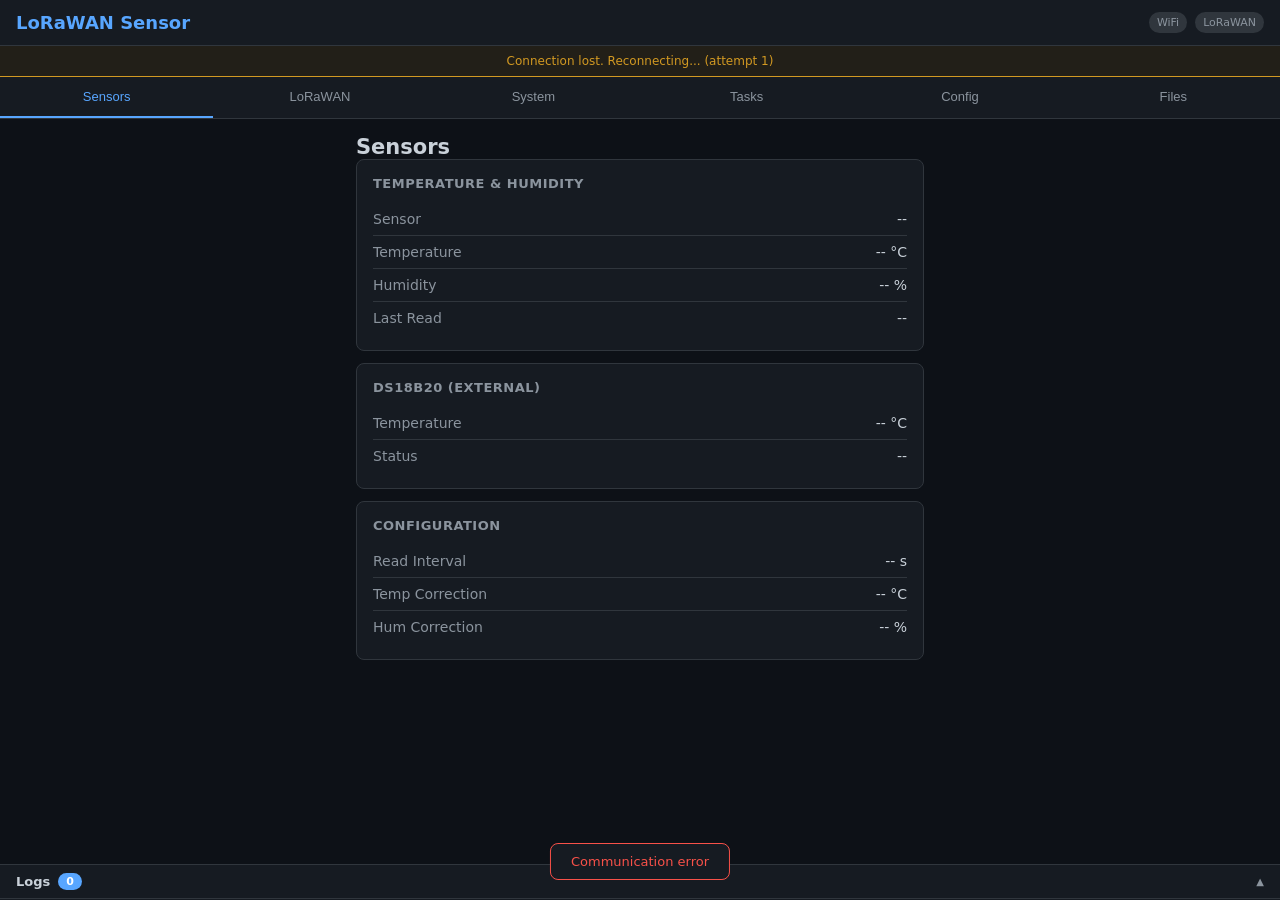
==== main/www/index.html @ 7f73ab03 "Refactor code structure for improved readability and maintainability" ====
<!DOCTYPE html>
<html lang="pt-BR">
<head>
    <meta charset="UTF-8">
    <meta name="viewport" content="width=device-width, initial-scale=1.0">
    <title>LoRaWAN Sensor</title>
    <link rel="icon" type="image/x-icon" href="favicon.ico">
    <link rel="stylesheet" href="style.css">
</head>
<body>
    <header>
        <h1>LoRaWAN Sensor</h1>
        <div class="status">
            <span id="wifi-badge" class="badge">WiFi</span>
            <span id="lorawan-badge" class="badge">LoRaWAN</span>
        </div>
    </header>

    <div id="connection-banner" class="hidden"></div>

    <nav>
        <button class="nav-btn active" data-tab="sensors">Sensors</button>
        <button class="nav-btn" data-tab="lorawan">LoRaWAN</button>
        <button class="nav-btn" data-tab="system">System</button>
        <button class="nav-btn" data-tab="tasks">Tasks</button>
        <button class="nav-btn" data-tab="config">Config</button>
        <button class="nav-btn" data-tab="files">Files</button>
    </nav>

    <main>
        <section id="tab-sensors" class="tab active">
            <div class="tab-loading">Loading...</div>
        </section>
        <section id="tab-lorawan" class="tab">
            <div class="tab-loading">Loading...</div>
        </section>
        <section id="tab-system" class="tab">
            <div class="tab-loading">Loading...</div>
        </section>
        <section id="tab-tasks" class="tab">
            <div class="tab-loading">Loading...</div>
        </section>
        <section id="tab-config" class="tab">
            <div class="tab-loading">Loading...</div>
        </section>
        <section id="tab-files" class="tab">
            <div class="tab-loading">Loading...</div>
        </section>
    </main>

    <div id="toast"></div>

    <footer id="log-viewer" class="log-viewer collapsed">
        <div class="log-header" onclick="toggleLogViewer()">
            <span class="log-title">Logs</span>
            <span class="log-badge" id="log-count">0</span>
            <span class="log-toggle" id="log-toggle-icon">&#9650;</span>
        </div>
        <div class="log-content">
            <div class="log-toolbar">
                <select id="log-level-filter">
                    <option value="0">All Levels</option>
                    <option value="1">Error+</option>
                    <option value="2">Warn+</option>
                    <option value="3">Info+</option>
                    <option value="4">Debug+</option>
                </select>
                <input type="text" id="log-tag-filter" placeholder="Filter by tag...">
                <button class="btn btn-small" onclick="clearLogs()">Clear</button>
                <label class="log-autoscroll">
                    <input type="checkbox" id="log-autoscroll" checked> Auto-scroll
                </label>
            </div>
            <div class="log-entries" id="log-entries"></div>
        </div>
    </footer>

    <script src="core.js"></script>
</body>
</html>
---- main/www/style.css ----
* { margin: 0; padding: 0; box-sizing: border-box; }

:root {
    --bg: #0d1117;
    --surface: #161b22;
    --border: #30363d;
    --text: #c9d1d9;
    --text-muted: #8b949e;
    --accent: #58a6ff;
    --success: #3fb950;
    --danger: #f85149;
    --warning: #d29922;
}

body {
    font-family: -apple-system, system-ui, sans-serif;
    background: var(--bg);
    color: var(--text);
    font-size: 14px;
    min-height: 100vh;
}

header {
    display: flex;
    justify-content: space-between;
    align-items: center;
    padding: 12px 16px;
    background: var(--surface);
    border-bottom: 1px solid var(--border);
}

header h1 {
    font-size: 18px;
    font-weight: 600;
    color: var(--accent);
}

.status { display: flex; gap: 8px; }

.badge {
    padding: 4px 8px;
    border-radius: 12px;
    font-size: 11px;
    font-weight: 500;
    background: var(--border);
    color: var(--text-muted);
}

.badge.on { background: var(--success); color: #fff; }
.badge.off { background: var(--danger); color: #fff; }

nav {
    display: flex;
    background: var(--surface);
    border-bottom: 1px solid var(--border);
}

.nav-btn {
    flex: 1;
    padding: 12px;
    border: none;
    background: none;
    color: var(--text-muted);
    font-size: 13px;
    cursor: pointer;
    border-bottom: 2px solid transparent;
    transition: all 0.2s;
}

.nav-btn:hover { color: var(--text); }
.nav-btn.active {
    color: var(--accent);
    border-bottom-color: var(--accent);
}

main { padding: 16px; max-width: 600px; margin: 0 auto; }

.tab { display: none; }
.tab.active { display: block; }

/* Connection Banner */
.connection-banner {
    padding: 8px 16px;
    text-align: center;
    font-size: 12px;
    font-weight: 500;
    border-bottom: 1px solid var(--border);
    transition: all 0.3s;
    display: none;
}

.connection-banner.show { display: block; }

.connection-banner.connected {
    background: rgba(63, 185, 80, 0.1);
    color: var(--success);
    border-bottom-color: var(--success);
}

.connection-banner.disconnected {
    background: rgba(248, 81, 73, 0.1);
    color: var(--danger);
    border-bottom-color: var(--danger);
}

.connection-banner.reconnecting {
    background: rgba(210, 153, 34, 0.1);
    color: var(--warning);
    border-bottom-color: var(--warning);
}

/* Cards */
.card {
    background: var(--surface);
    border: 1px solid var(--border);
    border-radius: 8px;
    padding: 16px;
    margin-bottom: 12px;
}

.card h3 {
    font-size: 13px;
    font-weight: 600;
    color: var(--text-muted);
    text-transform: uppercase;
    letter-spacing: 0.5px;
    margin-bottom: 12px;
}

/* Info rows */
.info-row {
    display: flex;
    justify-content: space-between;
    padding: 8px 0;
    border-bottom: 1px solid var(--border);
}

.info-row:last-child { border-bottom: none; }
.info-row span:first-child { color: var(--text-muted); }
.info-row span:last-child { font-weight: 500; }

/* Toolbar */
.toolbar {
    display: flex;
    gap: 8px;
    margin-bottom: 12px;
}

.btn-icon {
    width: 36px;
    height: 36px;
    border: 1px solid var(--border);
    border-radius: 6px;
    background: var(--surface);
    color: var(--text);
    cursor: pointer;
    display: flex;
    align-items: center;
    justify-content: center;
    transition: all 0.2s;
}

.btn-icon:hover {
    background: var(--border);
    border-color: var(--accent);
}

.btn-icon svg {
    width: 18px;
    height: 18px;
    fill: currentColor;
}

/* Buttons */
.btn {
    padding: 8px 16px;
    border: 1px solid var(--border);
    border-radius: 6px;
    background: var(--surface);
    color: var(--text);
    font-size: 13px;
    cursor: pointer;
    transition: all 0.2s;
}

.btn:hover { background: var(--border); }

.btn-primary {
    background: var(--accent);
    border-color: var(--accent);
    color: #fff;
}

.btn-primary:hover { background: #4090e0; }

.btn-danger {
    background: var(--danger);
    border-color: var(--danger);
    color: #fff;
}

.btn-danger:hover { background: #d63d35; }

.btn.full { width: 100%; margin-top: 12px; }

/* Toggle buttons */
.toggle { display: flex; gap: 4px; }

.toggle button {
    padding: 6px 12px;
    border: 1px solid var(--border);
    background: var(--surface);
    color: var(--text-muted);
    font-size: 12px;
    cursor: pointer;
    transition: all 0.2s;
}

.toggle button:first-child { border-radius: 4px 0 0 4px; }
.toggle button:last-child { border-radius: 0 4px 4px 0; }

.toggle button.active {
    background: var(--accent);
    border-color: var(--accent);
    color: #fff;
}

.toggle button.on.active { background: var(--success); border-color: var(--success); }
.toggle button.off.active { background: var(--danger); border-color: var(--danger); }

/* Forms */
input, select {
    width: 100%;
    padding: 8px 12px;
    border: 1px solid var(--border);
    border-radius: 6px;
    background: var(--bg);
    color: var(--text);
    font-size: 13px;
    margin-bottom: 8px;
}

input:focus, select:focus {
    outline: none;
    border-color: var(--accent);
}

.form-row {
    display: flex;
    gap: 8px;
    align-items: center;
    margin-bottom: 8px;
}

.form-row label {
    min-width: 60px;
    color: var(--text-muted);
    font-size: 13px;
}

.form-row select { flex: 1; margin-bottom: 0; }

/* Control rows */
.control-row {
    display: flex;
    align-items: center;
    gap: 12px;
    padding: 8px 0;
}

.control-row label {
    min-width: 70px;
    color: var(--text-muted);
    font-size: 13px;
}

.control-row input[type="range"] {
    flex: 1;
    margin: 0;
    height: 4px;
    -webkit-appearance: none;
    background: var(--border);
    border-radius: 2px;
    border: none;
}

.control-row input[type="range"]::-webkit-slider-thumb {
    -webkit-appearance: none;
    width: 14px;
    height: 14px;
    border-radius: 50%;
    background: var(--accent);
    cursor: pointer;
}

.control-row input[type="number"] {
    width: 70px;
    margin: 0;
    text-align: center;
}

/* Empty state */
.empty-state {
    text-align: center;
    padding: 40px 20px;
    color: var(--text-muted);
}

.empty-state p { margin-bottom: 16px; }

/* Modal */
.modal {
    display: none;
    position: fixed;
    top: 0;
    left: 0;
    right: 0;
    bottom: 0;
    background: rgba(0, 0, 0, 0.7);
    z-index: 100;
    align-items: center;
    justify-content: center;
    padding: 16px;
}

.modal.show { display: flex; }

.modal-content {
    background: var(--surface);
    border: 1px solid var(--border);
    border-radius: 12px;
    width: 100%;
    max-width: 400px;
    max-height: 90vh;
    overflow-y: auto;
}

.modal-header {
    display: flex;
    justify-content: space-between;
    align-items: center;
    padding: 16px;
    border-bottom: 1px solid var(--border);
}

.modal-header h3 { font-size: 16px; }

.btn-close {
    width: 28px;
    height: 28px;
    border: none;
    background: none;
    color: var(--text-muted);
    font-size: 20px;
    cursor: pointer;
    border-radius: 4px;
}

.btn-close:hover { background: var(--border); }

.modal-body { padding: 16px; }

/* Quick positions */
.quick-pos {
    display: flex;
    gap: 4px;
    margin: 12px 0;
}

.quick-pos button {
    flex: 1;
    padding: 8px;
    border: 1px solid var(--border);
    border-radius: 4px;
    background: var(--bg);
    color: var(--text-muted);
    font-size: 11px;
    cursor: pointer;
}

.quick-pos button:hover {
    border-color: var(--accent);
    color: var(--accent);
}

/* LED */
.led-ctrl {
    display: flex;
    align-items: center;
    gap: 16px;
    margin-bottom: 12px;
}

.led-indicator {
    width: 24px;
    height: 24px;
    border-radius: 50%;
    background: var(--border);
    transition: all 0.3s;
}

.led-indicator.on {
    background: var(--success);
    box-shadow: 0 0 12px var(--success);
}

.led-indicator.blink { animation: blink 1s infinite; }

@keyframes blink {
    0%, 100% { background: var(--success); box-shadow: 0 0 12px var(--success); }
    50% { background: var(--border); box-shadow: none; }
}

/* Toast */
#toast {
    position: fixed;
    bottom: 20px;
    left: 50%;
    transform: translateX(-50%);
    padding: 10px 20px;
    background: var(--surface);
    border: 1px solid var(--border);
    border-radius: 8px;
    font-size: 13px;
    opacity: 0;
    transition: opacity 0.3s;
    z-index: 200;
}

#toast.show { opacity: 1; }
#toast.success { border-color: var(--success); color: var(--success); }
#toast.error { border-color: var(--danger); color: var(--danger); }

/* Responsive */
@media (max-width: 480px) {
    .control-row { flex-wrap: wrap; }
    .control-row label { width: 100%; margin-bottom: 4px; }
    .control-row input[type="number"] { width: 60px; }
}

/* File Manager */
.fm-partition-tabs {
    display: flex;
    gap: 4px;
    margin-bottom: 12px;
}

.fm-tab {
    flex: 1;
    padding: 10px;
    border: 1px solid var(--border);
    border-radius: 6px;
    background: var(--surface);
    color: var(--text-muted);
    font-size: 13px;
    font-weight: 500;
    cursor: pointer;
    transition: all 0.2s;
}

.fm-tab:hover { border-color: var(--accent); }

.fm-tab.active {
    background: var(--accent);
    border-color: var(--accent);
    color: #fff;
}

.fm-size {
    font-size: 11px;
    font-weight: normal;
    opacity: 0.8;
}

.fm-path {
    background: var(--bg);
    border: 1px solid var(--border);
    border-radius: 6px;
    padding: 8px 12px;
    margin-bottom: 12px;
    font-family: monospace;
    font-size: 12px;
    color: var(--text-muted);
}

.fm-toolbar {
    display: flex;
    gap: 8px;
    margin-bottom: 12px;
    flex-wrap: wrap;
}

.fm-upload-zone {
    border: 2px dashed var(--border);
    border-radius: 8px;
    padding: 20px;
    text-align: center;
    margin-bottom: 12px;
    cursor: pointer;
    transition: all 0.2s;
}

.fm-upload-zone:hover,
.fm-upload-zone.dragging {
    border-color: var(--accent);
    background: rgba(88, 166, 255, 0.05);
}

.fm-upload-zone p {
    color: var(--text-muted);
    font-size: 13px;
    margin: 0;
}

.fm-progress {
    display: none;
    height: 24px;
    background: var(--bg);
    border: 1px solid var(--border);
    border-radius: 6px;
    margin-bottom: 12px;
    overflow: hidden;
}

.fm-progress.show { display: block; }

.fm-progress-fill {
    height: 100%;
    background: linear-gradient(90deg, var(--accent), var(--success));
    width: 0%;
    transition: width 0.3s;
    display: flex;
    align-items: center;
    justify-content: center;
    color: #fff;
    font-size: 11px;
    font-weight: 600;
}

.fm-file-list {
    background: var(--surface);
    border: 1px solid var(--border);
    border-radius: 8px;
    max-height: 400px;
    overflow-y: auto;
}

.fm-file-item {
    display: flex;
    align-items: center;
    padding: 10px 12px;
    border-bottom: 1px solid var(--border);
    transition: background 0.2s;
}

.fm-file-item:last-child { border-bottom: none; }

.fm-file-item:hover { background: var(--bg); }

.fm-file-item.dir { cursor: pointer; }

.fm-file-icon {
    font-size: 18px;
    margin-right: 10px;
    width: 24px;
    text-align: center;
}

.fm-file-info { flex: 1; min-width: 0; }

.fm-file-name {
    font-weight: 500;
    font-size: 13px;
    white-space: nowrap;
    overflow: hidden;
    text-overflow: ellipsis;
}

.fm-file-size {
    font-size: 11px;
    color: var(--text-muted);
}

.fm-file-actions {
    display: flex;
    gap: 4px;
    flex-shrink: 0;
}

.fm-file-actions button {
    padding: 4px 8px;
    font-size: 11px;
    border: 1px solid var(--border);
    border-radius: 4px;
    background: var(--surface);
    color: var(--text-muted);
    cursor: pointer;
    transition: all 0.2s;
}

.fm-file-actions button:hover {
    border-color: var(--accent);
    color: var(--accent);
}

.fm-file-actions .del:hover {
    border-color: var(--danger);
    color: var(--danger);
}

.fm-empty {
    padding: 40px 20px;
    text-align: center;
    color: var(--text-muted);
}

/* File editor modal */
#fm-editor-modal .modal-content {
    max-width: 600px;
}

#fm-editor-modal .modal-body {
    padding: 0;
}

#fm-editor-content {
    width: 100%;
    height: 300px;
    border: none;
    padding: 12px;
    background: var(--bg);
    color: var(--text);
    font-family: monospace;
    font-size: 13px;
    resize: vertical;
    margin: 0;
}

#fm-editor-content:focus {
    outline: none;
}

.modal-footer {
    display: flex;
    justify-content: flex-end;
    gap: 8px;
    padding: 12px 16px;
    border-top: 1px solid var(--border);
}

/* Help text */
.help-text {
    font-size: 11px;
    color: var(--text-muted);
    margin-top: 8px;
    padding: 8px;
    background: var(--bg);
    border-radius: 4px;
    border-left: 2px solid var(--warning);
}

/* Button group */
.btn-group {
    display: flex;
    flex-direction: column;
    gap: 8px;
}

.btn-group .btn {
    margin-top: 0;
}

/* Tab Loading & Error States */
.tab-loading, .tab-error {
    display: flex;
    align-items: center;
    justify-content: center;
    min-height: 200px;
    color: var(--text-muted);
    font-size: 14px;
}

.tab-error {
    color: var(--danger);
}

/* Tasks Monitor */
.auto-refresh-label {
    display: flex;
    align-items: center;
    gap: 5px;
    font-size: 12px;
    color: var(--text-muted);
}

.auto-refresh-label input[type="checkbox"] {
    width: auto;
    margin: 0;
}

.tasks-table-container {
    overflow-x: auto;
}

.tasks-table {
    width: 100%;
    border-collapse: collapse;
    font-size: 13px;
}

.tasks-table th,
.tasks-table td {
    padding: 8px 6px;
    text-align: left;
    border-bottom: 1px solid var(--border);
}

.tasks-table th {
    background: var(--bg);
    font-weight: 600;
    font-size: 12px;
    color: var(--text-muted);
    text-transform: uppercase;
    letter-spacing: 0.5px;
}

.tasks-table tr:hover {
    background: rgba(88, 166, 255, 0.05);
}

.state-Running {
    color: var(--success);
    font-weight: 600;
}

.state-Ready {
    color: var(--warning);
}

.state-Blocked {
    color: var(--accent);
}

.state-Suspended {
    color: var(--text-muted);
}

.cpu-bar {
    display: flex;
    align-items: center;
    margin: 6px 0;
}

.cpu-bar-label {
    width: 80px;
    font-size: 12px;
    overflow: hidden;
    text-overflow: ellipsis;
    white-space: nowrap;
    color: var(--text-muted);
}

.cpu-bar-track {
    flex: 1;
    height: 16px;
    background: var(--bg);
    border: 1px solid var(--border);
    border-radius: 4px;
    overflow: hidden;
    margin: 0 8px;
}

.cpu-bar-fill {
    height: 100%;
    background: linear-gradient(90deg, var(--accent), var(--success));
    transition: width 0.3s ease;
}

.cpu-bar-value {
    width: 40px;
    text-align: right;
    font-size: 12px;
    color: var(--text);
}

/* Log Viewer */
.log-viewer {
    position: fixed;
    bottom: 0;
    left: 0;
    right: 0;
    background: var(--surface);
    border-top: 1px solid var(--border);
    z-index: 50;
    transition: height 0.3s ease;
}

.log-viewer.collapsed {
    height: 36px;
}

.log-viewer.expanded {
    height: 300px;
}

.log-header {
    display: flex;
    align-items: center;
    padding: 8px 16px;
    cursor: pointer;
    user-select: none;
    border-bottom: 1px solid var(--border);
    background: var(--surface);
}

.log-header:hover {
    background: var(--bg);
}

.log-title {
    font-weight: 600;
    font-size: 13px;
    color: var(--text);
}

.log-badge {
    margin-left: 8px;
    padding: 2px 8px;
    background: var(--accent);
    color: #fff;
    border-radius: 10px;
    font-size: 11px;
    font-weight: 600;
}

.log-badge.has-errors {
    background: var(--danger);
}

.log-badge.has-warnings {
    background: var(--warning);
}

.log-toggle {
    margin-left: auto;
    color: var(--text-muted);
    font-size: 10px;
    transition: transform 0.3s;
}

.log-viewer.expanded .log-toggle {
    transform: rotate(180deg);
}

.log-content {
    display: none;
    flex-direction: column;
    height: calc(100% - 36px);
}

.log-viewer.expanded .log-content {
    display: flex;
}

.log-toolbar {
    display: flex;
    gap: 8px;
    padding: 8px 12px;
    background: var(--bg);
    border-bottom: 1px solid var(--border);
    align-items: center;
}

.log-toolbar select,
.log-toolbar input[type="text"] {
    padding: 4px 8px;
    font-size: 12px;
    margin: 0;
    height: 28px;
}

.log-toolbar select {
    width: 100px;
}

.log-toolbar input[type="text"] {
    width: 120px;
    flex-shrink: 0;
}

.log-autoscroll {
    display: flex;
    align-items: center;
    gap: 4px;
    font-size: 11px;
    color: var(--text-muted);
    margin-left: auto;
    white-space: nowrap;
}

.log-autoscroll input {
    width: auto;
    margin: 0;
}

.btn-small {
    padding: 4px 10px;
    font-size: 11px;
    height: 28px;
}

.log-entries {
    flex: 1;
    overflow-y: auto;
    font-family: monospace;
    font-size: 11px;
    padding: 4px 0;
    background: var(--bg);
}

.log-entry {
    display: flex;
    padding: 2px 12px;
    border-bottom: 1px solid rgba(48, 54, 61, 0.5);
}

.log-entry:hover {
    background: rgba(88, 166, 255, 0.05);
}

.log-entry .log-ts {
    color: var(--text-muted);
    width: 70px;
    flex-shrink: 0;
}

.log-entry .log-lvl {
    width: 14px;
    flex-shrink: 0;
    font-weight: 600;
    text-align: center;
}

.log-entry .log-tag {
    color: var(--accent);
    width: 80px;
    flex-shrink: 0;
    overflow: hidden;
    text-overflow: ellipsis;
    white-space: nowrap;
}

.log-entry .log-msg {
    flex: 1;
    color: var(--text);
    word-break: break-word;
}

.log-entry.level-1 .log-lvl { color: var(--danger); }
.log-entry.level-2 .log-lvl { color: var(--warning); }
.log-entry.level-3 .log-lvl { color: var(--success); }
.log-entry.level-4 .log-lvl { color: var(--accent); }
.log-entry.level-5 .log-lvl { color: var(--text-muted); }

.log-entry.level-1 { background: rgba(248, 81, 73, 0.1); }
.log-entry.level-2 { background: rgba(210, 153, 34, 0.05); }

.log-empty {
    text-align: center;
    padding: 20px;
    color: var(--text-muted);
}

/* Adjust main content when log viewer is visible */
body {
    padding-bottom: 36px;
}

body.log-expanded {
    padding-bottom: 300px;
}

/* ============================================================================
   Spinner & Button States
   ============================================================================ */

.spinner {
    display: inline-block;
    width: 14px;
    height: 14px;
    border: 2px solid rgba(255,255,255,0.3);
    border-radius: 50%;
    border-top-color: #fff;
    animation: spin 0.8s linear infinite;
    margin-right: 6px;
    vertical-align: middle;
}

@keyframes spin {
    to { transform: rotate(360deg); }
}

.btn.loading {
    opacity: 0.8;
    cursor: wait;
}

.btn:disabled {
    opacity: 0.6;
    cursor: not-allowed;
}

/* ============================================================================
   Config Tab
   ============================================================================ */

.config-layout {
    display: grid;
    grid-template-columns: 280px 1fr;
    gap: 16px;
    height: 100%;
}

.config-sidebar {
    display: flex;
    flex-direction: column;
    gap: 12px;
}

.config-main {
    min-width: 0;
}

.config-section {
    margin-bottom: 20px;
    padding-bottom: 16px;
    border-bottom: 1px solid var(--border);
}

.config-section:last-of-type {
    border-bottom: none;
}

.config-section h4 {
    margin: 0 0 12px 0;
    font-size: 14px;
    color: var(--text-muted);
}

.info-grid {
    display: flex;
    flex-direction: column;
    gap: 6px;
}

.form-grid {
    display: grid;
    grid-template-columns: repeat(auto-fit, minmax(200px, 1fr));
    gap: 16px;
}

.form-group {
    display: flex;
    flex-direction: column;
    gap: 6px;
}

.form-group label {
    font-size: 12px;
    color: var(--text-muted);
    font-weight: 500;
}

.form-group input[type="range"] {
    width: 100%;
}

.form-group input[type="number"] {
    width: 80px;
}

.form-group small.warning {
    color: var(--warning);
    font-size: 11px;
}

.config-actions {
    display: flex;
    flex-wrap: wrap;
    gap: 8px;
    margin-top: 20px;
    padding-top: 16px;
    border-top: 1px solid var(--border);
}

.config-warning {
    margin-top: 16px;
    padding: 10px;
    background: rgba(255, 193, 7, 0.1);
    border: 1px solid var(--warning);
    border-radius: 6px;
    font-size: 12px;
    color: var(--warning);
}

.btn-warning {
    background: var(--warning);
    color: #000;
}

.btn-danger {
    background: var(--danger);
    color: #fff;
}

.empty-state.small {
    padding: 20px;
}

.empty-state.small p {
    font-size: 13px;
}

.mt-2 {
    margin-top: 8px;
}

/* Responsive */
@media (max-width: 768px) {
    .config-layout {
        grid-template-columns: 1fr;
    }
    
    .config-sidebar {
        order: 2;
    }
    
    .config-main {
        order: 1;
    }
}
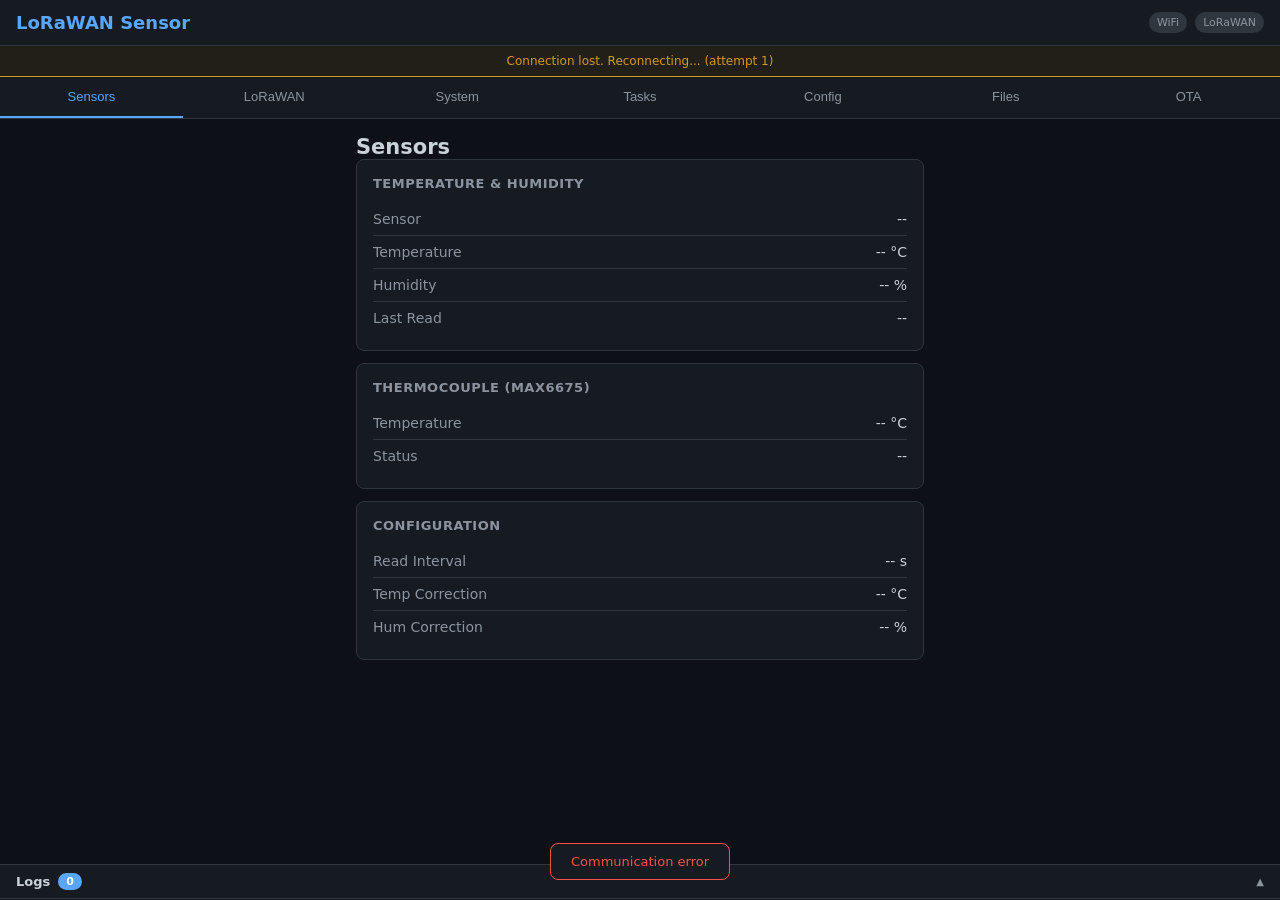
==== commit 67e56949: "feat(ota): add OTA nav tab to index.html" ====
--- a/main/www/index.html
+++ b/main/www/index.html
@@ -25,6 +25,7 @@
         <button class="nav-btn" data-tab="tasks">Tasks</button>
         <button class="nav-btn" data-tab="config">Config</button>
         <button class="nav-btn" data-tab="files">Files</button>
+        <button class="nav-btn" data-tab="ota">OTA</button>
     </nav>
 
     <main>
@@ -44,6 +45,9 @@
             <div class="tab-loading">Loading...</div>
         </section>
         <section id="tab-files" class="tab">
+            <div class="tab-loading">Loading...</div>
+        </section>
+        <section id="tab-ota" class="tab">
             <div class="tab-loading">Loading...</div>
         </section>
     </main>
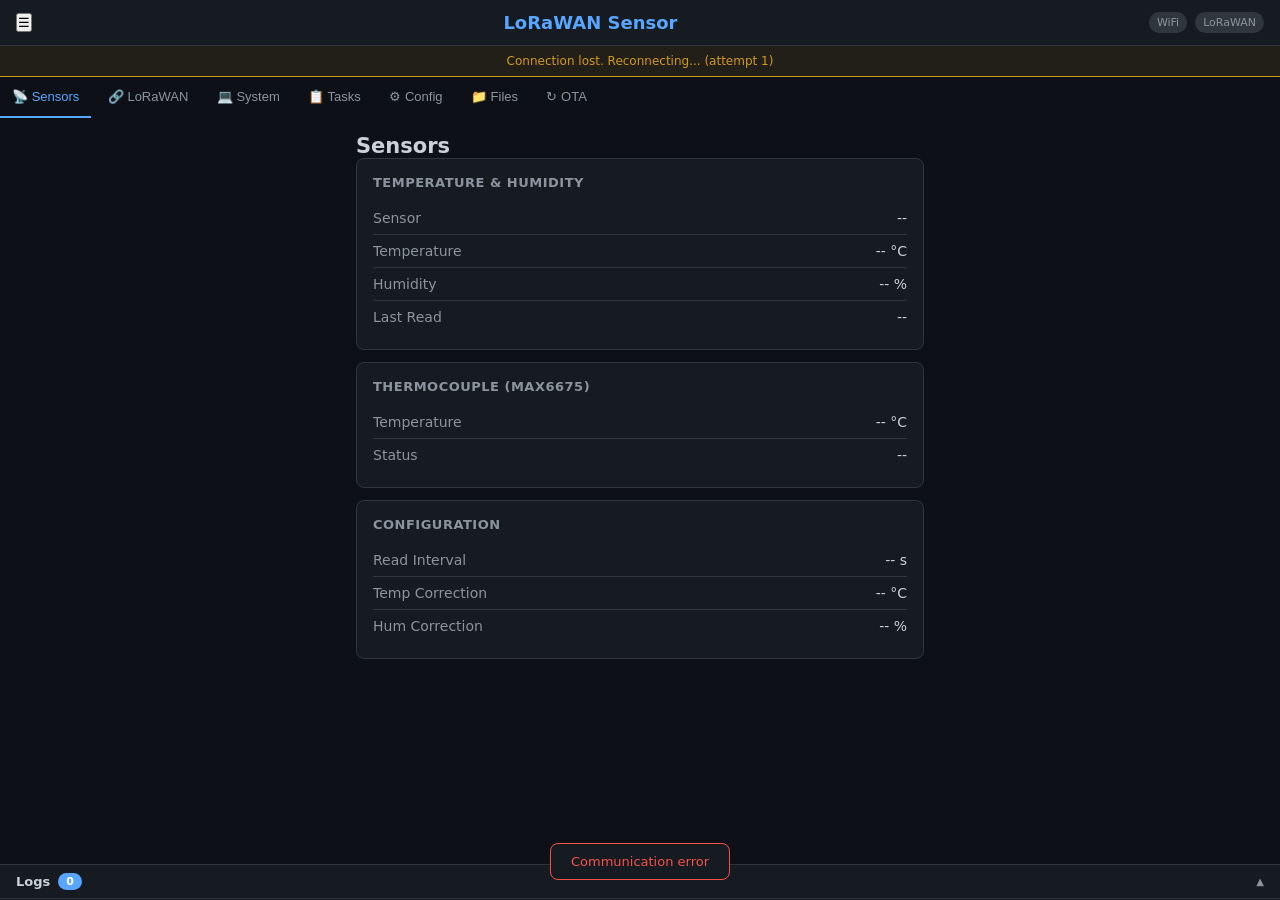
==== commit e8743875: "feat(www): replace top nav with sidebar HTML structure" ====
--- a/main/www/index.html
+++ b/main/www/index.html
@@ -9,6 +9,7 @@
 </head>
 <body>
     <header>
+        <button id="menu-toggle">&#9776;</button>
         <h1>LoRaWAN Sensor</h1>
         <div class="status">
             <span id="wifi-badge" class="badge">WiFi</span>
@@ -17,16 +18,38 @@
     </header>
 
     <div id="connection-banner" class="hidden"></div>
+    <div id="sidebar-overlay"></div>
 
-    <nav>
-        <button class="nav-btn active" data-tab="sensors">Sensors</button>
-        <button class="nav-btn" data-tab="lorawan">LoRaWAN</button>
-        <button class="nav-btn" data-tab="system">System</button>
-        <button class="nav-btn" data-tab="tasks">Tasks</button>
-        <button class="nav-btn" data-tab="config">Config</button>
-        <button class="nav-btn" data-tab="files">Files</button>
-        <button class="nav-btn" data-tab="ota">OTA</button>
-    </nav>
+    <aside id="sidebar">
+        <button class="nav-btn active" data-tab="sensors">
+            <span class="nav-icon">&#128225;</span>
+            <span class="nav-label">Sensors</span>
+        </button>
+        <button class="nav-btn" data-tab="lorawan">
+            <span class="nav-icon">&#128279;</span>
+            <span class="nav-label">LoRaWAN</span>
+        </button>
+        <button class="nav-btn" data-tab="system">
+            <span class="nav-icon">&#128187;</span>
+            <span class="nav-label">System</span>
+        </button>
+        <button class="nav-btn" data-tab="tasks">
+            <span class="nav-icon">&#128203;</span>
+            <span class="nav-label">Tasks</span>
+        </button>
+        <button class="nav-btn" data-tab="config">
+            <span class="nav-icon">&#9881;</span>
+            <span class="nav-label">Config</span>
+        </button>
+        <button class="nav-btn" data-tab="files">
+            <span class="nav-icon">&#128193;</span>
+            <span class="nav-label">Files</span>
+        </button>
+        <button class="nav-btn" data-tab="ota">
+            <span class="nav-icon">&#8635;</span>
+            <span class="nav-label">OTA</span>
+        </button>
+    </aside>
 
     <main>
         <section id="tab-sensors" class="tab active">
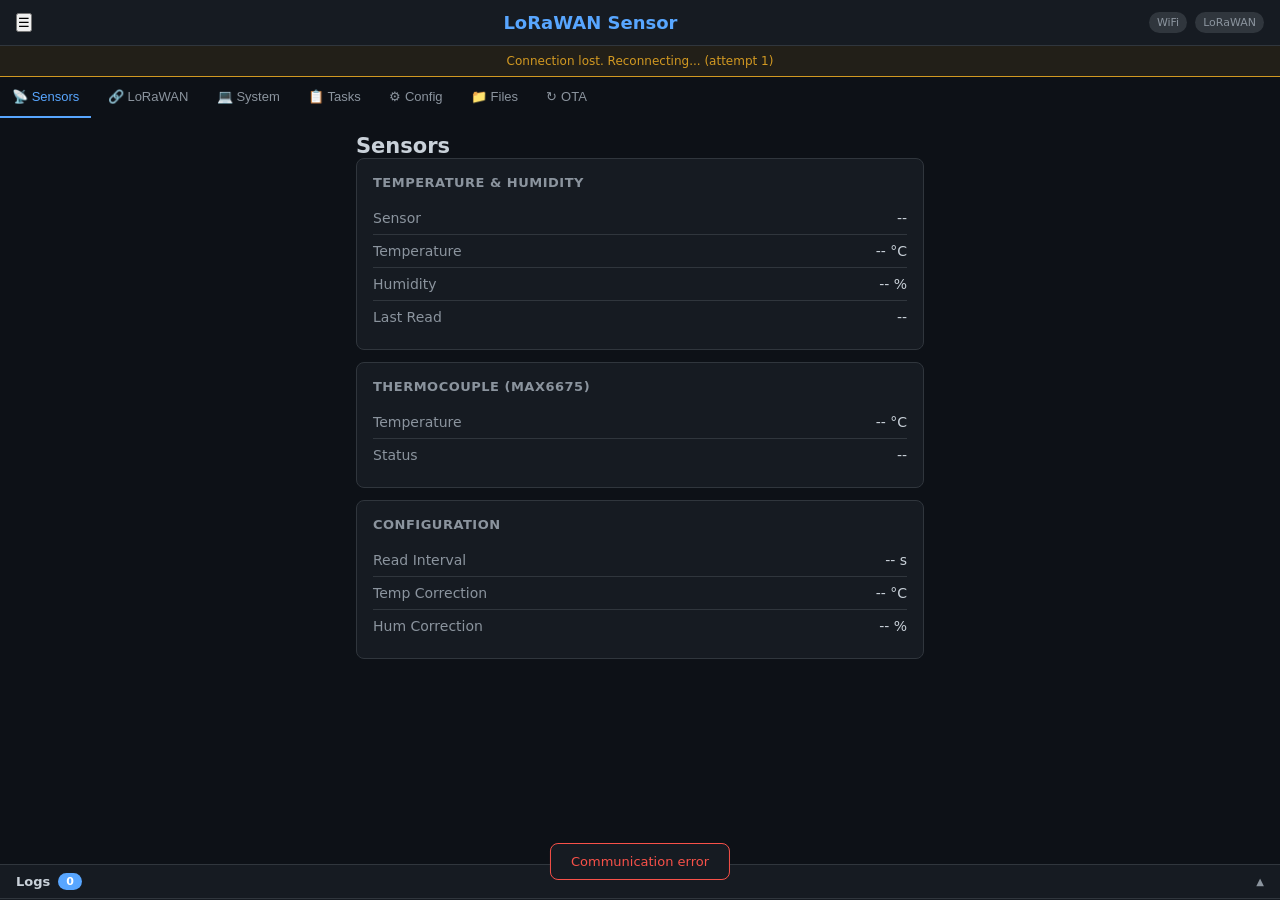
==== commit c160787a: "fix(www): add aria-label to menu-toggle and aria-hidden to sidebar-overlay" ====
--- a/main/www/index.html
+++ b/main/www/index.html
@@ -9,7 +9,7 @@
 </head>
 <body>
     <header>
-        <button id="menu-toggle">&#9776;</button>
+        <button id="menu-toggle" aria-label="Toggle navigation menu">&#9776;</button>
         <h1>LoRaWAN Sensor</h1>
         <div class="status">
             <span id="wifi-badge" class="badge">WiFi</span>
@@ -18,7 +18,7 @@
     </header>
 
     <div id="connection-banner" class="hidden"></div>
-    <div id="sidebar-overlay"></div>
+    <div id="sidebar-overlay" aria-hidden="true"></div>
 
     <aside id="sidebar">
         <button class="nav-btn active" data-tab="sensors">
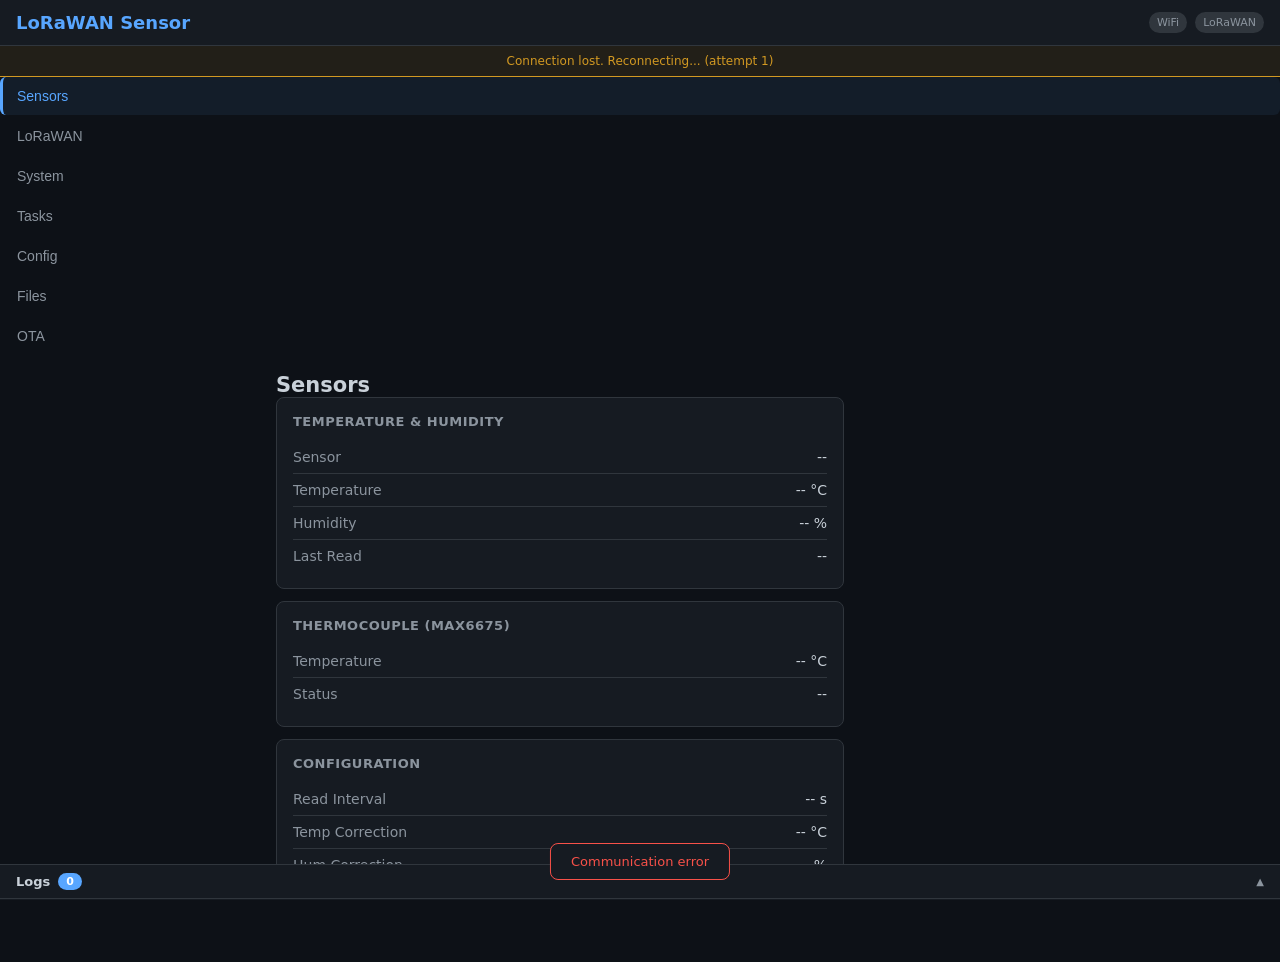
==== commit 0eeca838: "Merge pull request #1 from felipeosmar/salt_spray Salt spray" ====
--- a/main/www/index.html
+++ b/main/www/index.html
@@ -9,7 +9,6 @@
 </head>
 <body>
     <header>
-        <button id="menu-toggle" aria-label="Toggle navigation menu">&#9776;</button>
         <h1>LoRaWAN Sensor</h1>
         <div class="status">
             <span id="wifi-badge" class="badge">WiFi</span>
@@ -18,38 +17,16 @@
     </header>
 
     <div id="connection-banner" class="hidden"></div>
-    <div id="sidebar-overlay" aria-hidden="true"></div>
 
-    <aside id="sidebar">
-        <button class="nav-btn active" data-tab="sensors">
-            <span class="nav-icon">&#128225;</span>
-            <span class="nav-label">Sensors</span>
-        </button>
-        <button class="nav-btn" data-tab="lorawan">
-            <span class="nav-icon">&#128279;</span>
-            <span class="nav-label">LoRaWAN</span>
-        </button>
-        <button class="nav-btn" data-tab="system">
-            <span class="nav-icon">&#128187;</span>
-            <span class="nav-label">System</span>
-        </button>
-        <button class="nav-btn" data-tab="tasks">
-            <span class="nav-icon">&#128203;</span>
-            <span class="nav-label">Tasks</span>
-        </button>
-        <button class="nav-btn" data-tab="config">
-            <span class="nav-icon">&#9881;</span>
-            <span class="nav-label">Config</span>
-        </button>
-        <button class="nav-btn" data-tab="files">
-            <span class="nav-icon">&#128193;</span>
-            <span class="nav-label">Files</span>
-        </button>
-        <button class="nav-btn" data-tab="ota">
-            <span class="nav-icon">&#8635;</span>
-            <span class="nav-label">OTA</span>
-        </button>
-    </aside>
+    <nav>
+        <button class="nav-btn active" data-tab="sensors">Sensors</button>
+        <button class="nav-btn" data-tab="lorawan">LoRaWAN</button>
+        <button class="nav-btn" data-tab="system">System</button>
+        <button class="nav-btn" data-tab="tasks">Tasks</button>
+        <button class="nav-btn" data-tab="config">Config</button>
+        <button class="nav-btn" data-tab="files">Files</button>
+        <button class="nav-btn" data-tab="ota">OTA</button>
+    </nav>
 
     <main>
         <section id="tab-sensors" class="tab active">
--- a/main/www/style.css
+++ b/main/www/style.css
@@ -27,6 +27,9 @@
     padding: 12px 16px;
     background: var(--surface);
     border-bottom: 1px solid var(--border);
+    position: sticky;
+    top: 0;
+    z-index: 95;
 }
 
 header h1 {
@@ -49,31 +52,103 @@
 .badge.on { background: var(--success); color: #fff; }
 .badge.off { background: var(--danger); color: #fff; }
 
-nav {
-    display: flex;
+/* ============================================================================
+   Sidebar Navigation
+   ============================================================================ */
+
+#menu-toggle {
+    background: none;
+    border: none;
+    color: var(--text);
+    font-size: 22px;
+    cursor: pointer;
+    padding: 2px 8px;
+    border-radius: 4px;
+    line-height: 1;
+    flex-shrink: 0;
+}
+
+#menu-toggle:hover { background: var(--border); }
+
+#sidebar-overlay {
+    display: none;
+    position: fixed;
+    inset: 0;
+    background: rgba(0, 0, 0, 0.5);
+    z-index: 89;
+}
+
+body.sidebar-open #sidebar-overlay { display: block; }
+
+#sidebar {
+    position: fixed;
+    top: 0;
+    left: -260px;
+    bottom: 0;
+    width: 260px;
     background: var(--surface);
-    border-bottom: 1px solid var(--border);
-}
+    border-right: 1px solid var(--border);
+    z-index: 90;
+    display: flex;
+    flex-direction: column;
+    padding: 64px 8px 8px; /* top: clear sticky header (~57px) */
+    overflow-y: auto;
+    transition: left 0.25s ease;
+}
+
+body.sidebar-open #sidebar { left: 0; }
 
 .nav-btn {
-    flex: 1;
-    padding: 12px;
+    display: flex;
+    align-items: center;
+    gap: 12px;
+    width: 100%;
+    padding: 11px 14px;
     border: none;
     background: none;
     color: var(--text-muted);
-    font-size: 13px;
+    font-size: 14px;
     cursor: pointer;
-    border-bottom: 2px solid transparent;
-    transition: all 0.2s;
-}
-
-.nav-btn:hover { color: var(--text); }
+    text-align: left;
+    border-left: 3px solid transparent;
+    border-radius: 6px;
+    transition: all 0.15s;
+    margin-bottom: 2px;
+}
+
+.nav-btn:hover {
+    color: var(--text);
+    background: rgba(255, 255, 255, 0.04);
+}
+
 .nav-btn.active {
     color: var(--accent);
-    border-bottom-color: var(--accent);
-}
+    border-left-color: var(--accent);
+    background: rgba(88, 166, 255, 0.08);
+}
+
+.nav-icon { font-size: 16px; flex-shrink: 0; }
+.nav-label { font-weight: 500; }
 
 main { padding: 16px; max-width: 600px; margin: 0 auto; }
+
+/* Desktop: sidebar sempre visível */
+@media (min-width: 768px) {
+    #menu-toggle { display: none; }
+
+    #sidebar {
+        top: 57px; /* altura do header */
+        left: 0;
+        z-index: 85;
+    }
+
+    #sidebar-overlay { display: none !important; }
+
+    main {
+        margin-left: 260px;
+        margin-right: 0;
+    }
+}
 
 .tab { display: none; }
 .tab.active { display: block; }
@@ -685,18 +760,6 @@
 }
 
 /* Tasks Monitor */
-.auto-refresh-label {
-    display: flex;
-    align-items: center;
-    gap: 5px;
-    font-size: 12px;
-    color: var(--text-muted);
-}
-
-.auto-refresh-label input[type="checkbox"] {
-    width: auto;
-    margin: 0;
-}
 
 .tasks-table-container {
     overflow-x: auto;
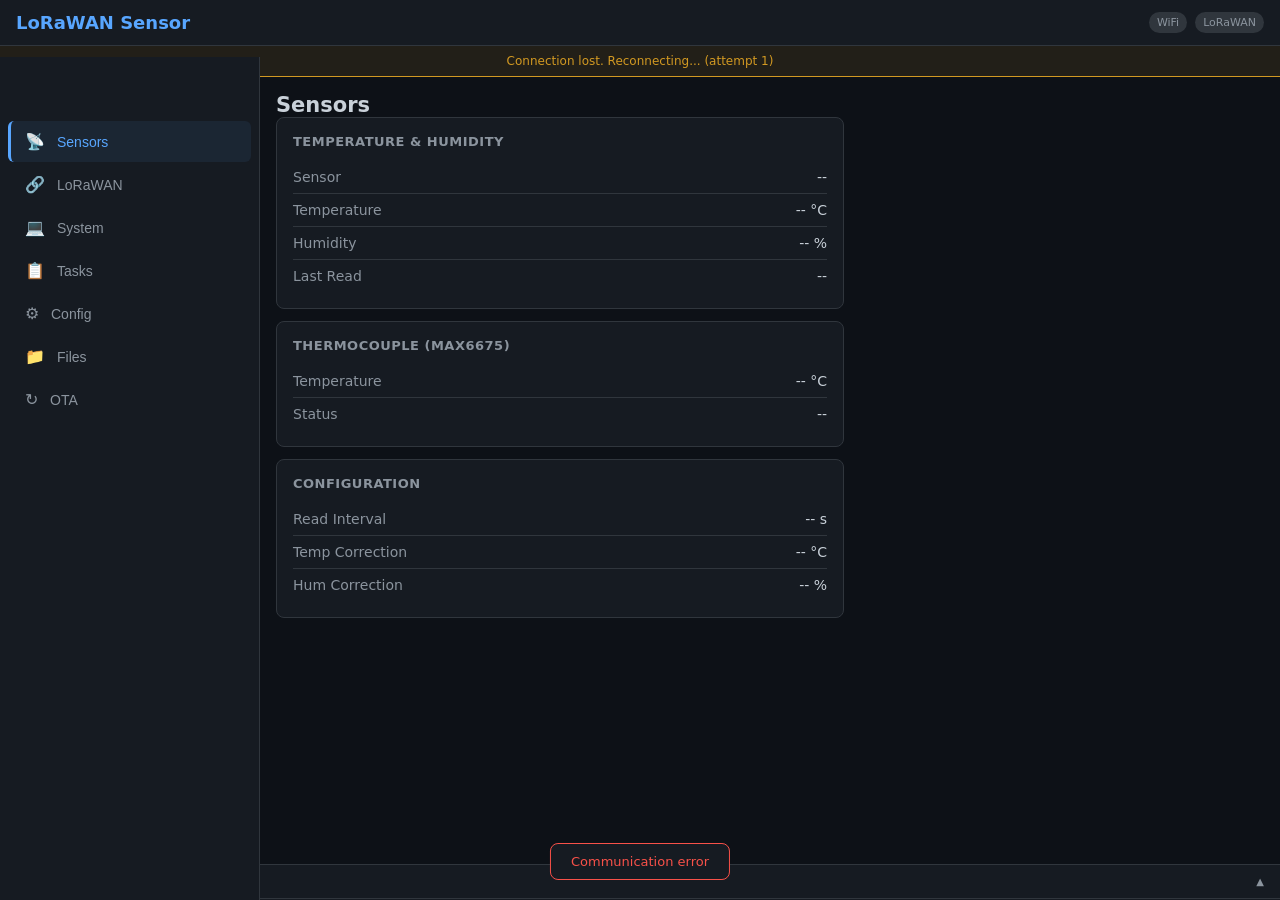
==== commit 53cdbd8b: "Merge pull request #6 from felipeosmar/salt_spray_dev Salt spray dev" ====
--- a/main/www/index.html
+++ b/main/www/index.html
@@ -9,6 +9,7 @@
 </head>
 <body>
     <header>
+        <button id="menu-toggle" aria-label="Toggle navigation menu">&#9776;</button>
         <h1>LoRaWAN Sensor</h1>
         <div class="status">
             <span id="wifi-badge" class="badge">WiFi</span>
@@ -17,16 +18,38 @@
     </header>
 
     <div id="connection-banner" class="hidden"></div>
+    <div id="sidebar-overlay" aria-hidden="true"></div>
 
-    <nav>
-        <button class="nav-btn active" data-tab="sensors">Sensors</button>
-        <button class="nav-btn" data-tab="lorawan">LoRaWAN</button>
-        <button class="nav-btn" data-tab="system">System</button>
-        <button class="nav-btn" data-tab="tasks">Tasks</button>
-        <button class="nav-btn" data-tab="config">Config</button>
-        <button class="nav-btn" data-tab="files">Files</button>
-        <button class="nav-btn" data-tab="ota">OTA</button>
-    </nav>
+    <aside id="sidebar">
+        <button class="nav-btn active" data-tab="sensors">
+            <span class="nav-icon">&#128225;</span>
+            <span class="nav-label">Sensors</span>
+        </button>
+        <button class="nav-btn" data-tab="lorawan">
+            <span class="nav-icon">&#128279;</span>
+            <span class="nav-label">LoRaWAN</span>
+        </button>
+        <button class="nav-btn" data-tab="system">
+            <span class="nav-icon">&#128187;</span>
+            <span class="nav-label">System</span>
+        </button>
+        <button class="nav-btn" data-tab="tasks">
+            <span class="nav-icon">&#128203;</span>
+            <span class="nav-label">Tasks</span>
+        </button>
+        <button class="nav-btn" data-tab="config">
+            <span class="nav-icon">&#9881;</span>
+            <span class="nav-label">Config</span>
+        </button>
+        <button class="nav-btn" data-tab="files">
+            <span class="nav-icon">&#128193;</span>
+            <span class="nav-label">Files</span>
+        </button>
+        <button class="nav-btn" data-tab="ota">
+            <span class="nav-icon">&#8635;</span>
+            <span class="nav-label">OTA</span>
+        </button>
+    </aside>
 
     <main>
         <section id="tab-sensors" class="tab active">
